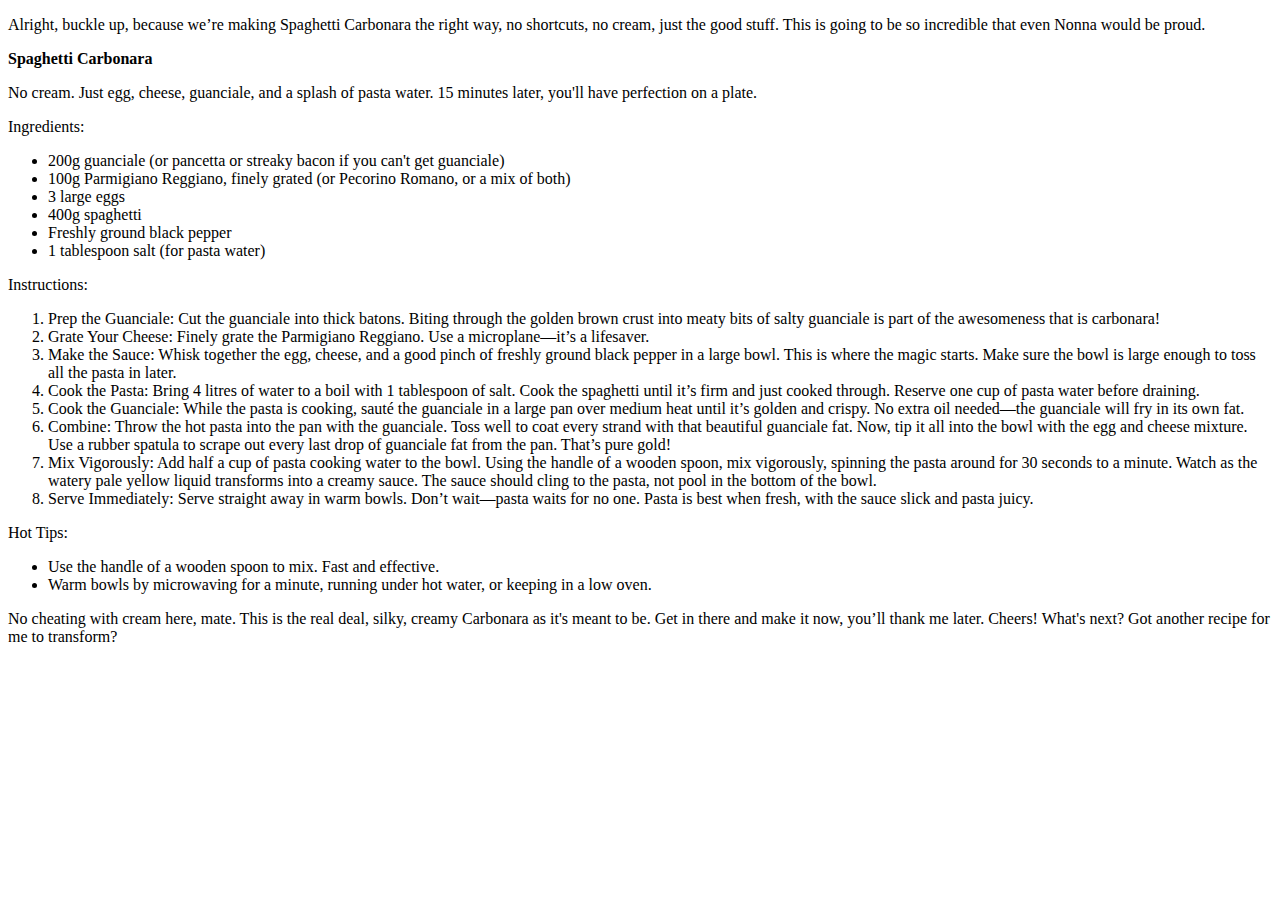
==== recipes/carbonara.html @ e3f728ca "feat: Add recipes (1)" ====
<!DOCTYPE html>
<html lang="en">
<head>
    <meta charset="UTF-8">
    <meta name="viewport" content="width=device-width, initial-scale=1.0">
    <title>Finally Some Good F'ing Food: Carbonara</title>
</head>
<body>
<p>Alright, buckle up, because we’re making Spaghetti Carbonara the right way, no shortcuts, no cream, just the good stuff. This is going to be so incredible that even Nonna would be proud.</p>

<p><strong>Spaghetti Carbonara<p></strong>

<p>No cream. Just egg, cheese, guanciale, and a splash of pasta water. 15 minutes later, you'll have perfection on a plate.</p>

<p>Ingredients:</p>
<ul>
    <li>200g guanciale (or pancetta or streaky bacon if you can't get guanciale)</li>

    <li>100g Parmigiano Reggiano, finely grated (or Pecorino Romano, or a mix of both)</li>

    <li>3 large eggs</li>

    <li>400g spaghetti</li>

    <li>Freshly ground black pepper</li>

    <li>1 tablespoon salt (for pasta water)</li>
</ul>

<p>Instructions:</p>
<ol>
    <li>Prep the Guanciale: Cut the guanciale into thick batons. Biting through the golden brown crust into meaty bits of salty guanciale is part of the awesomeness that is carbonara!</li>

    <li>Grate Your Cheese: Finely grate the Parmigiano Reggiano. Use a microplane—it’s a lifesaver.

    <li>Make the Sauce: Whisk together the egg, cheese, and a good pinch of freshly ground black pepper in a large bowl. This is where the magic starts. Make sure the bowl is large enough to toss all the pasta in later.

    <li>Cook the Pasta: Bring 4 litres of water to a boil with 1 tablespoon of salt. Cook the spaghetti until it’s firm and just cooked through. Reserve one cup of pasta water before draining.

    <li>Cook the Guanciale: While the pasta is cooking, sauté the guanciale in a large pan over medium heat until it’s golden and crispy. No extra oil needed—the guanciale will fry in its own fat.</li>

    <li>Combine: Throw the hot pasta into the pan with the guanciale. Toss well to coat every strand with that beautiful guanciale fat. Now, tip it all into the bowl with the egg and cheese mixture. Use a rubber spatula to scrape out every last drop of guanciale fat from the pan. That’s pure gold!</li>

    <li>Mix Vigorously: Add half a cup of pasta cooking water to the bowl. Using the handle of a wooden spoon, mix vigorously, spinning the pasta around for 30 seconds to a minute. Watch as the watery pale yellow liquid transforms into a creamy sauce. The sauce should cling to the pasta, not pool in the bottom of the bowl.</li>

    <li>Serve Immediately: Serve straight away in warm bowls. Don’t wait—pasta waits for no one. Pasta is best when fresh, with the sauce slick and pasta juicy.</li>
</ol>

<p>Hot Tips:<p>
<ul>
    <li>Use the handle of a wooden spoon to mix. Fast and effective.</li>

    <li>Warm bowls by microwaving for a minute, running under hot water, or keeping in a low oven.</li>
</ul>
<p>
No cheating with cream here, mate. This is the real deal, silky, creamy Carbonara as it's meant to be. Get in there and make it now, you’ll thank me later. Cheers!

What's next? Got another recipe for me to transform?
</p>
</body>
</html>
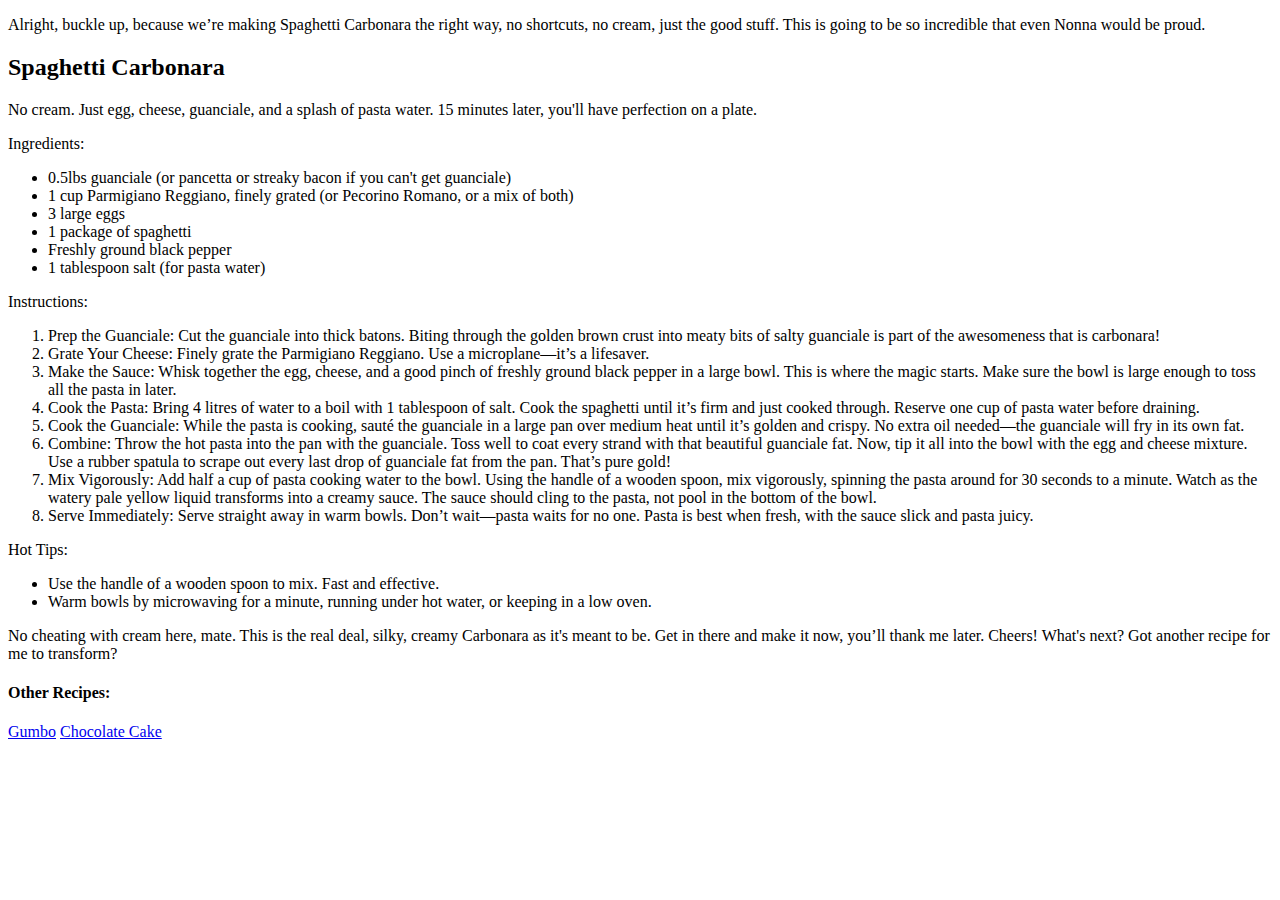
==== commit 64ef44a1: "fix: Update measurements (metric to standard)" ====
--- a/recipes/carbonara.html
+++ b/recipes/carbonara.html
@@ -8,19 +8,19 @@
 <body>
 <p>Alright, buckle up, because we’re making Spaghetti Carbonara the right way, no shortcuts, no cream, just the good stuff. This is going to be so incredible that even Nonna would be proud.</p>
 
-<p><strong>Spaghetti Carbonara<p></strong>
+<h2>Spaghetti Carbonara</h2>
 
 <p>No cream. Just egg, cheese, guanciale, and a splash of pasta water. 15 minutes later, you'll have perfection on a plate.</p>
 
 <p>Ingredients:</p>
 <ul>
-    <li>200g guanciale (or pancetta or streaky bacon if you can't get guanciale)</li>
+    <li>0.5lbs guanciale (or pancetta or streaky bacon if you can't get guanciale)</li>
 
-    <li>100g Parmigiano Reggiano, finely grated (or Pecorino Romano, or a mix of both)</li>
+    <li>1 cup Parmigiano Reggiano, finely grated (or Pecorino Romano, or a mix of both)</li>
 
     <li>3 large eggs</li>
 
-    <li>400g spaghetti</li>
+    <li>1 package of spaghetti</li>
 
     <li>Freshly ground black pepper</li>
 
@@ -57,5 +57,17 @@
 
 What's next? Got another recipe for me to transform?
 </p>
+
+<h4>Other Recipes:</h4>
+
+<a
+href="./recipes/gumbo.html"
+target="_blank"
+rel="noreferrer">Gumbo</a>
+
+<a
+href="./recipes/chocolatecake.html"
+target="_blank"
+rel="noreferrer">Chocolate Cake</a>
 </body>
 </html>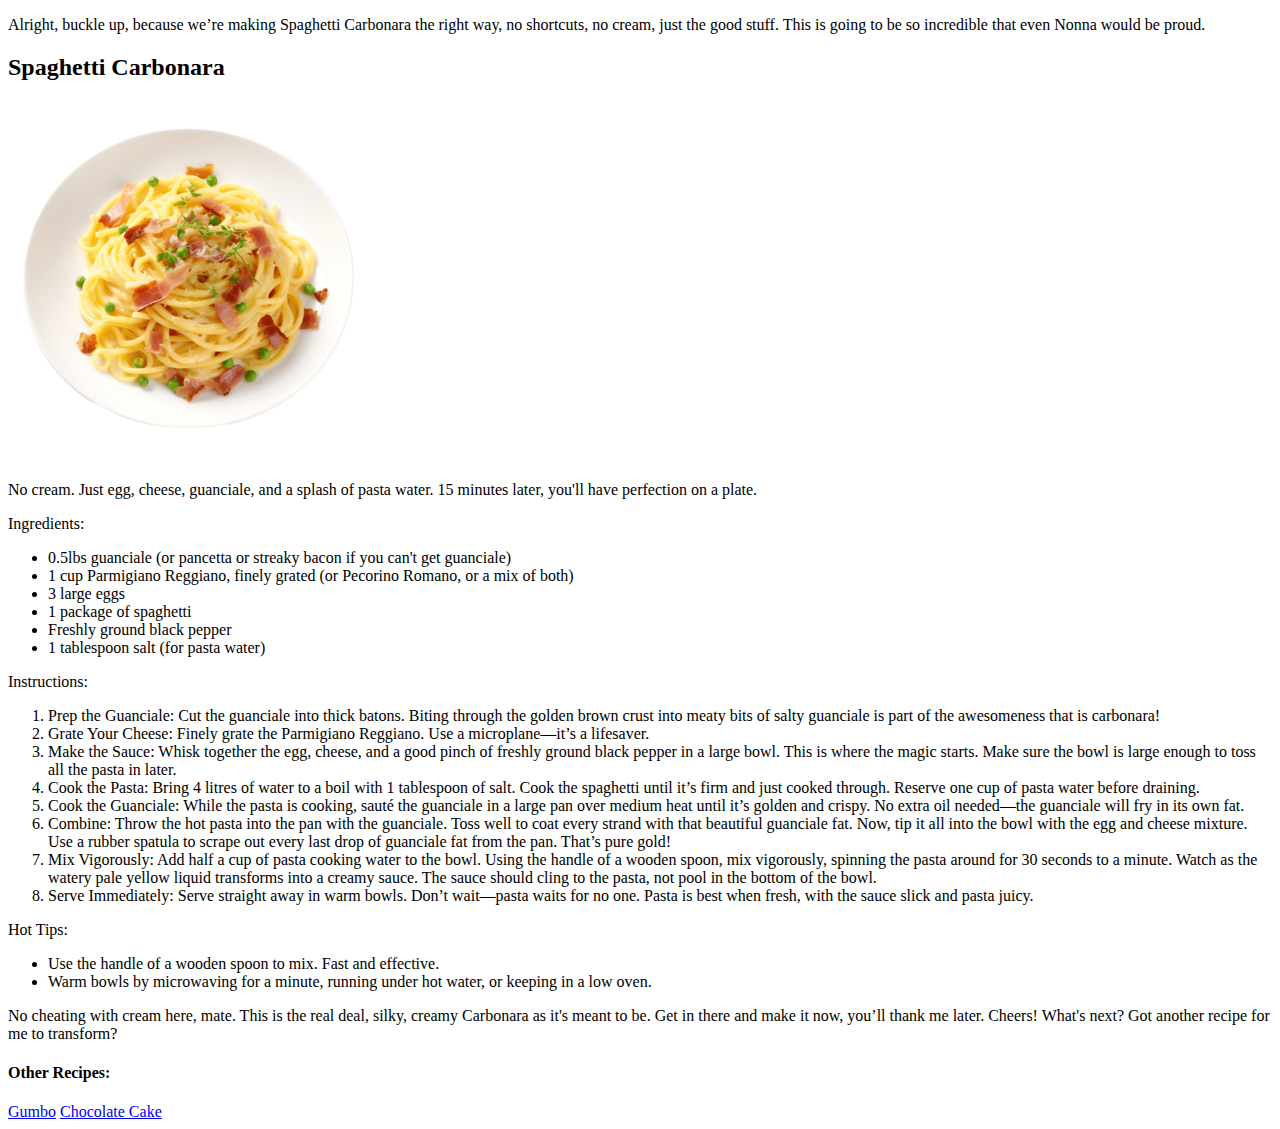
==== commit e37df93b: "feat: Add images to webpages" ====
--- a/recipes/carbonara.html
+++ b/recipes/carbonara.html
@@ -9,6 +9,8 @@
 <p>Alright, buckle up, because we’re making Spaghetti Carbonara the right way, no shortcuts, no cream, just the good stuff. This is going to be so incredible that even Nonna would be proud.</p>
 
 <h2>Spaghetti Carbonara</h2>
+
+<img src="../images/carbonara.png" alt="Ultimate Carbonara">
 
 <p>No cream. Just egg, cheese, guanciale, and a splash of pasta water. 15 minutes later, you'll have perfection on a plate.</p>
 
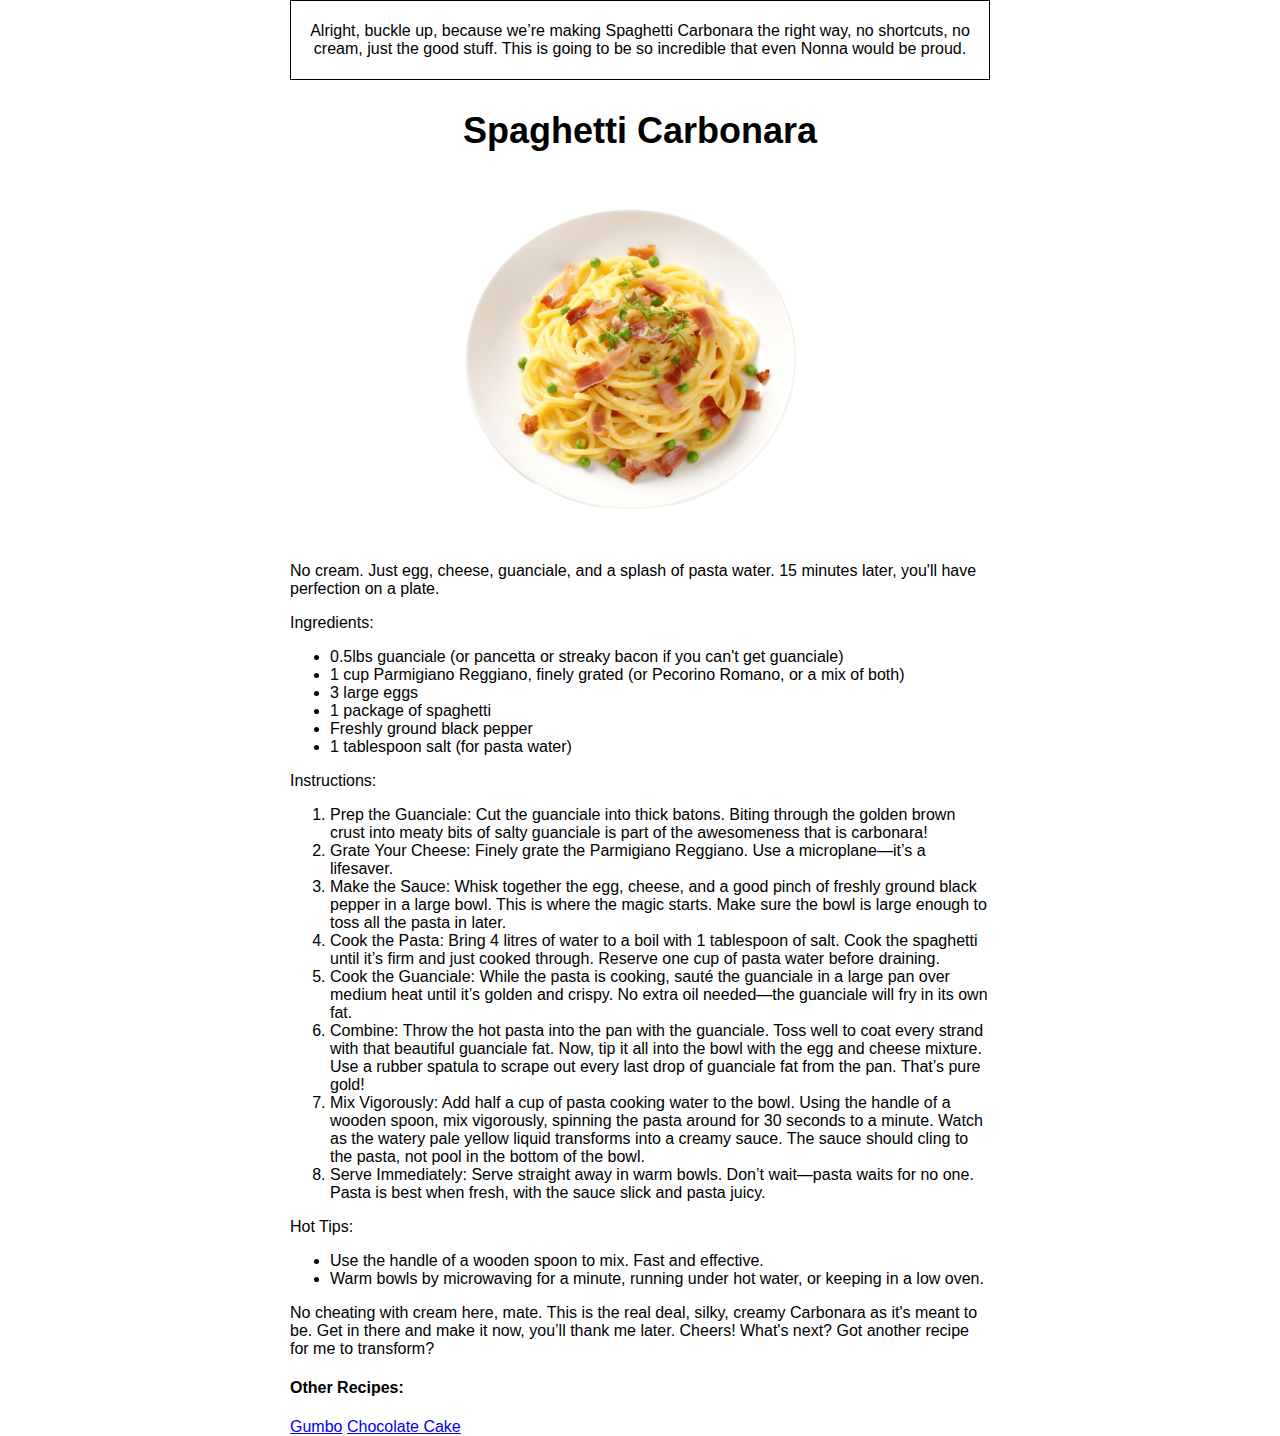
==== commit 10690976: "feat: finish styling (CSS) all recipe pages" ====
--- a/recipes/carbonara.html
+++ b/recipes/carbonara.html
@@ -4,13 +4,17 @@
     <meta charset="UTF-8">
     <meta name="viewport" content="width=device-width, initial-scale=1.0">
     <title>Finally Some Good F'ing Food: Carbonara</title>
+    <link rel="stylesheet" href="../styles/style.css">
 </head>
-<body>
+<body class="carbbody">
+
+<div class="carbintro">
 <p>Alright, buckle up, because we’re making Spaghetti Carbonara the right way, no shortcuts, no cream, just the good stuff. This is going to be so incredible that even Nonna would be proud.</p>
+</div>
 
-<h2>Spaghetti Carbonara</h2>
+<h2 id="carbhead">Spaghetti Carbonara</h2>
 
-<img src="../images/carbonara.png" alt="Ultimate Carbonara">
+<img id="carbpic" src="../images/carbonara.png" alt="Ultimate Carbonara">
 
 <p>No cream. Just egg, cheese, guanciale, and a splash of pasta water. 15 minutes later, you'll have perfection on a plate.</p>
 
@@ -63,12 +67,12 @@
 <h4>Other Recipes:</h4>
 
 <a
-href="./recipes/gumbo.html"
+href="../recipes/gumbo.html"
 target="_blank"
 rel="noreferrer">Gumbo</a>
 
 <a
-href="./recipes/chocolatecake.html"
+href="../recipes/chocolatecake.html"
 target="_blank"
 rel="noreferrer">Chocolate Cake</a>
 </body>
--- a/styles/style.css
+++ b/styles/style.css
@@ -0,0 +1,54 @@
+#chocolatecakeheader {
+    background: red; /* For browsers that do not support gradients */
+    background: -webkit-linear-gradient(left, orange , yellow, green, cyan, blue, violet); /* For Safari 5.1 to 6.0 */
+    background: -o-linear-gradient(right, orange, yellow, green, cyan, blue, violet); /* For Opera 11.1 to 12.0 */
+    background: -moz-linear-gradient(right, orange, yellow, green, cyan, blue, violet); /* For Firefox 3.6 to 15 */
+    background: linear-gradient(to right, orange , yellow, green, cyan, blue, violet); /* Standard syntax (must be last) */
+    margin-right: 10px;
+}
+
+#chocolatecakepic {
+    margin-left: 18px;
+}
+
+#ccfigcap {
+    color: #000; /* Fallback for older browsers */
+    color: rgba(0, 0, 0, 0.5);
+}
+
+.gumbobody {
+    width: 600px;
+    margin: 0 auto;
+    font-family:'Gill Sans', 'Gill Sans MT', Calibri, 'Trebuchet MS', sans-serif
+}
+
+#gumboheader {
+    text-align: center;
+    font-size: larger;
+    font-family:'Gill Sans', 'Gill Sans MT', Calibri, 'Trebuchet MS', sans-serif
+}
+
+#gumbopic {
+    margin-left: 120px;
+}
+
+.carbintro {
+    border: 0.5px solid black;
+    padding: 5px;
+    text-align: center;
+} 
+
+.carbbody {
+    width: 700px;
+    margin: 0 auto;
+    font-family: Arial, Helvetica, sans-serif;
+}
+
+#carbhead {
+    text-align: center;
+    font-size: 36px;
+}
+
+#carbpic {
+    margin-left: 160px;
+}